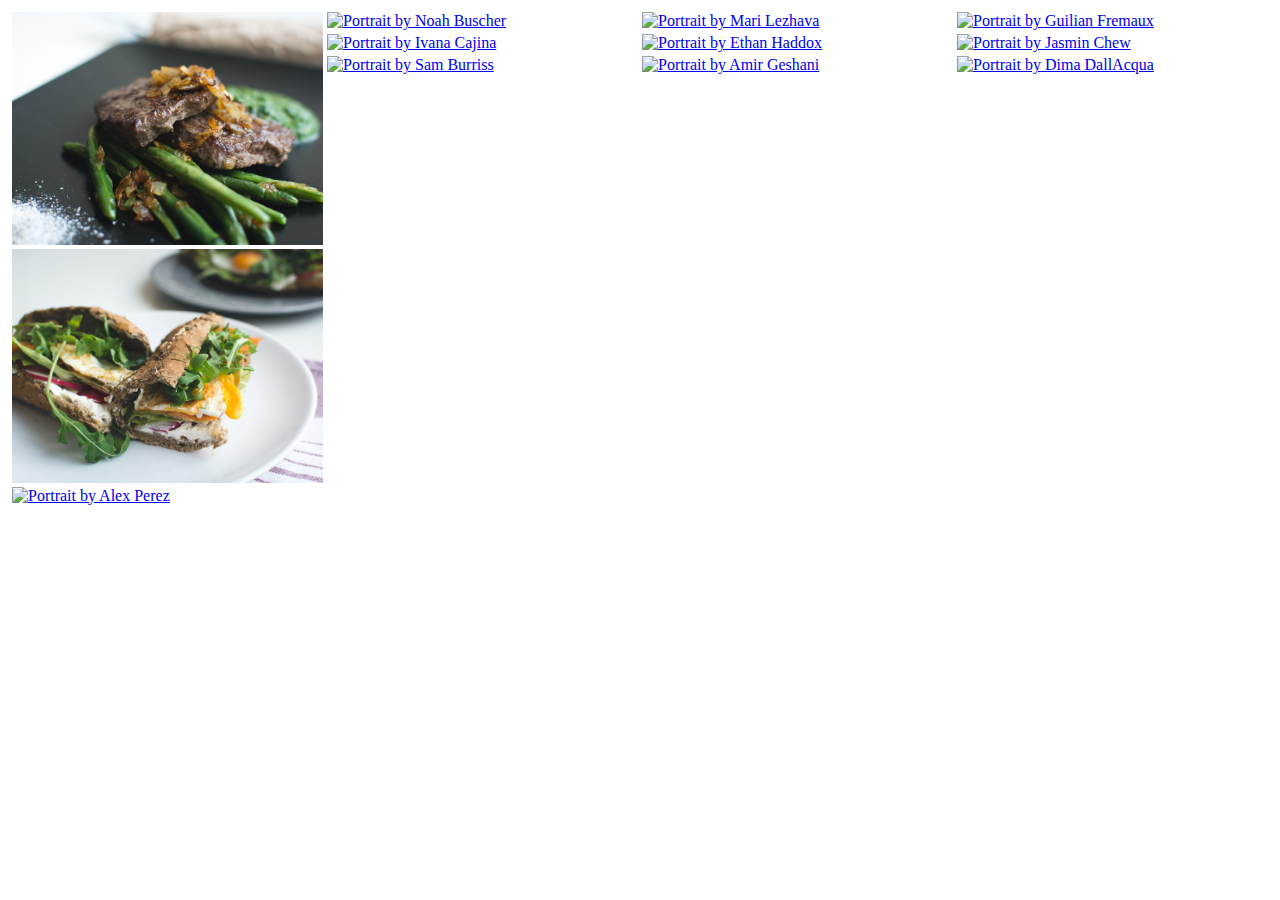
==== photogallery.html @ 9a4af3e6 "first" ====
<!DOCTYPE html>
<html lang="en">
<head>
    <link href="https://fonts.googleapis.com/css2?family=Raleway:wght@400&display=swap" rel="stylesheet">
    <link rel="stylesheet" href="css/photogallery.css">
    <meta charset="UTF-8">
    <meta http-equiv="X-UA-Compatible" content="IE=edge">
    <meta name="viewport" content="width=device-width, initial-scale=1.0">
    <title>Document</title>
</head>
<body>

    <div class="gallery">
        <div class="gallery__column">
            <a href="#" class="gallery__link">
                <figure class="gallery__thumb">
                    <img src="PHOTOS/1.jpeg" alt=".." class="gallery__image">
                </figure>
            </a>
    
            <a href="#" class="gallery__link">
                <figure class="gallery__thumb">
                    <img src="PHOTOS/2.jpeg" alt=".." class="gallery__image">
                </figure>
            </a>
    
            <a href="https://unsplash.com/@a2eorigins" target="_blank" class="gallery__link">
                <figure class="gallery__thumb">
                    <img src="https://source.unsplash.com/VLPLo-GtrIE/300x300" alt="Portrait by Alex Perez" class="gallery__image">
                </figure>
            </a>
        </div>
        
        <div class="gallery__column">
            <a href="https://unsplash.com/@noahbuscher" target="_blank" class="gallery__link">
                <figure class="gallery__thumb">
                    <img src="https://source.unsplash.com/AR7aumwKr2s/300x300" alt="Portrait by Noah Buscher" class="gallery__image">
                </figure>
            </a>
            
            <a href="https://unsplash.com/@von_co" target="_blank" class="gallery__link">
                <figure class="gallery__thumb">
                    <img src="https://source.unsplash.com/dnL6ZIpht2s/300x300" alt="Portrait by Ivana Cajina" class="gallery__image">
                </figure>
            </a>
    
            <a href="https://unsplash.com/@samburriss" target="_blank" class="gallery__link">
                <figure class="gallery__thumb">
                    <img src="https://source.unsplash.com/tV_1sC603zA/300x500" alt="Portrait by Sam Burriss" class="gallery__image">
                </figure>
            </a>
        </div>
        
        <div class="gallery__column">
            <a href="https://unsplash.com/@marilezhava" target="_blank" class="gallery__link">
                <figure class="gallery__thumb">
                    <img src="https://source.unsplash.com/Xm9-vA_bhm0/300x500" alt="Portrait by Mari Lezhava" class="gallery__image">
                </figure>
            </a>
            
            <a href="https://unsplash.com/@ethanhaddox" target="_blank" class="gallery__link">
                <figure class="gallery__thumb">
                    <img src="https://source.unsplash.com/NTjSR3zYpsY/300x300" alt="Portrait by Ethan Haddox" class="gallery__image">
                </figure>
            </a>
    
            <a href="https://unsplash.com/@mr_geshani" target="_blank" class="gallery__link">
                <figure class="gallery__thumb">
                    <img src="https://source.unsplash.com/2JH8d3ChNec/300x300" alt="Portrait by Amir Geshani" class="gallery__image">
                </figure>
            </a>
        </div>
        
        <div class="gallery__column">
            <a href="https://unsplash.com/@frxgui" target="_blank" class="gallery__link">
                <figure class="gallery__thumb">
                    <img src="https://source.unsplash.com/FQhLLehm4dk/300x300" alt="Portrait by Guilian Fremaux" class="gallery__image">
                </figure>
            </a>
    
            <a href="https://unsplash.com/@majestical_jasmin" target="_blank" class="gallery__link">
                <figure class="gallery__thumb">
                    <img src="https://source.unsplash.com/OQd9zONSx7s/300x300" alt="Portrait by Jasmin Chew" class="gallery__image">
                </figure>
            </a>
            
            <a href="https://unsplash.com/@dimadallacqua" target="_blank" class="gallery__link">
                <figure class="gallery__thumb">
                    <img src="https://source.unsplash.com/XZkEhowjx8k/300x500" alt="Portrait by Dima DallAcqua" class="gallery__image">
                </figure>
            </a>
        </div>
    </div>
</body>
</html>
---- css/photogallery.css ----
.gallery {
	display: flex;
	padding: 2px;
	transition: .3s;
}
.gallery:hover gallery__image{
	filter: grayscale(1);
}
/* .gallery__image:hover{
	filter: grayscale();
} */
.gallery__column {
		display: flex;
		flex-direction: column;
		width: 25%;
}
.gallery__image {
    display: block;
    width: 100%;
    transition: .3s;
}   
.gallery__image:hover {
    transform: scale(1.1);
    }
.gallery__thumb {
	position: relative;
    margin: 2px;

}
.gallery__link {
    margin: 2px;
    overflow: hidden;
}
.gallery__link{
    padding: 0%;
    margin: 0%;
}
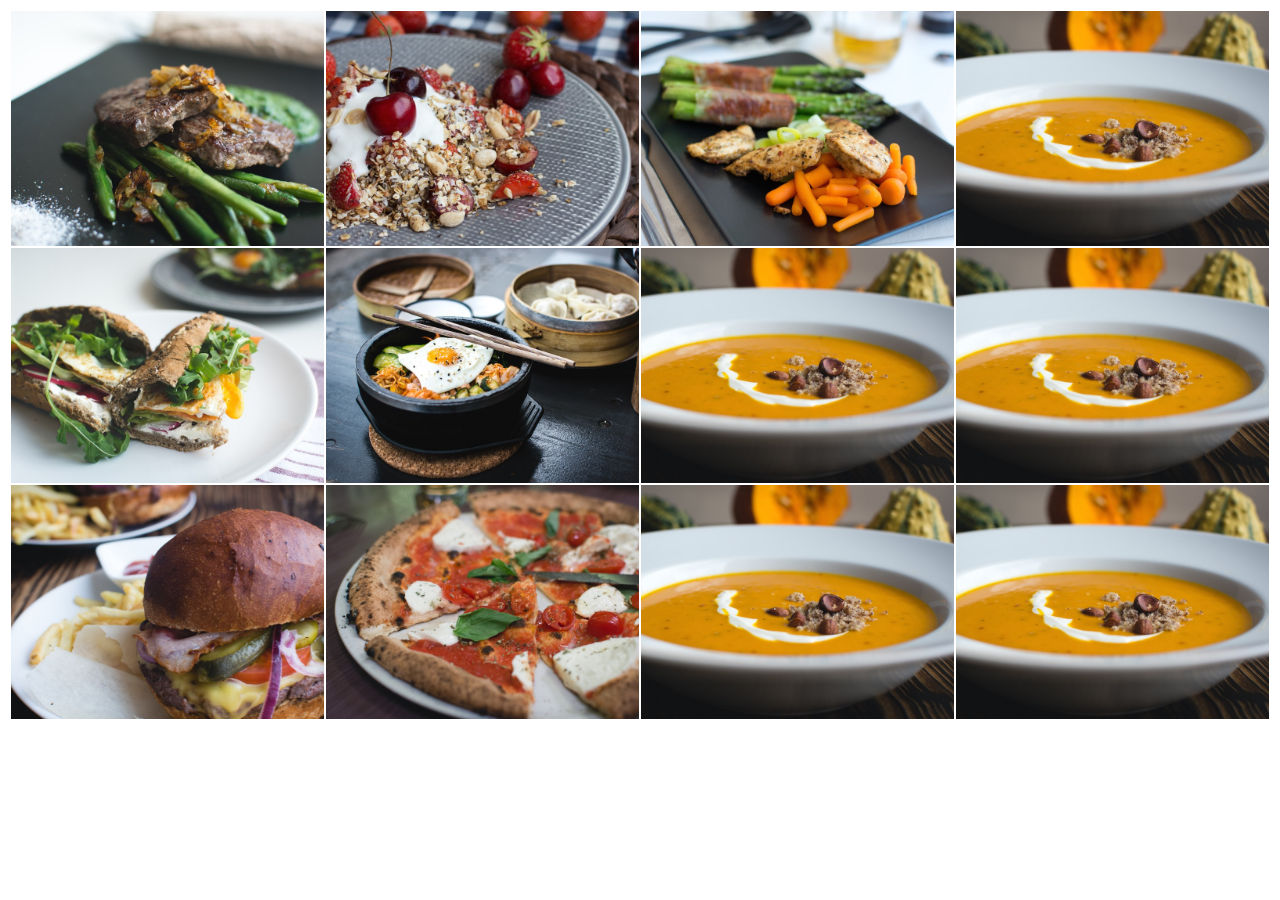
==== commit 68e3e2e8: "second" ====
--- a/photogallery.html
+++ b/photogallery.html
@@ -24,69 +24,69 @@
                 </figure>
             </a>
     
-            <a href="https://unsplash.com/@a2eorigins" target="_blank" class="gallery__link">
+            <a href="#" class="gallery__link">
                 <figure class="gallery__thumb">
-                    <img src="https://source.unsplash.com/VLPLo-GtrIE/300x300" alt="Portrait by Alex Perez" class="gallery__image">
+                    <img src="PHOTOS/3.jpeg" alt=".." class="gallery__image">
                 </figure>
             </a>
         </div>
         
         <div class="gallery__column">
-            <a href="https://unsplash.com/@noahbuscher" target="_blank" class="gallery__link">
+            <a href="#" class="gallery__link">
                 <figure class="gallery__thumb">
-                    <img src="https://source.unsplash.com/AR7aumwKr2s/300x300" alt="Portrait by Noah Buscher" class="gallery__image">
+                    <img src="PHOTOS/4.jpeg" alt=".." class="gallery__image">
                 </figure>
             </a>
             
-            <a href="https://unsplash.com/@von_co" target="_blank" class="gallery__link">
+            <a href="#" class="gallery__link">
                 <figure class="gallery__thumb">
-                    <img src="https://source.unsplash.com/dnL6ZIpht2s/300x300" alt="Portrait by Ivana Cajina" class="gallery__image">
+                    <img src="PHOTOS/5.jpeg" alt=".." class="gallery__image">
                 </figure>
             </a>
     
-            <a href="https://unsplash.com/@samburriss" target="_blank" class="gallery__link">
+            <a href="#" class="gallery__link">
                 <figure class="gallery__thumb">
-                    <img src="https://source.unsplash.com/tV_1sC603zA/300x500" alt="Portrait by Sam Burriss" class="gallery__image">
+                    <img src="PHOTOS/6.jpeg" alt=".." class="gallery__image">
                 </figure>
             </a>
         </div>
         
         <div class="gallery__column">
-            <a href="https://unsplash.com/@marilezhava" target="_blank" class="gallery__link">
+            <a href="#" class="gallery__link">
                 <figure class="gallery__thumb">
-                    <img src="https://source.unsplash.com/Xm9-vA_bhm0/300x500" alt="Portrait by Mari Lezhava" class="gallery__image">
+                    <img src="PHOTOS/7.jpeg" alt=".." class="gallery__image">
                 </figure>
             </a>
             
-            <a href="https://unsplash.com/@ethanhaddox" target="_blank" class="gallery__link">
+            <a href="#" class="gallery__link">
                 <figure class="gallery__thumb">
-                    <img src="https://source.unsplash.com/NTjSR3zYpsY/300x300" alt="Portrait by Ethan Haddox" class="gallery__image">
+                    <img src="PHOTOS/8.jpeg" alt=".." class="gallery__image">
                 </figure>
             </a>
     
-            <a href="https://unsplash.com/@mr_geshani" target="_blank" class="gallery__link">
+            <a href="#" class="gallery__link">
                 <figure class="gallery__thumb">
-                    <img src="https://source.unsplash.com/2JH8d3ChNec/300x300" alt="Portrait by Amir Geshani" class="gallery__image">
+                    <img src="PHOTOS/8.jpeg" alt=".." class="gallery__image">
                 </figure>
             </a>
         </div>
         
         <div class="gallery__column">
-            <a href="https://unsplash.com/@frxgui" target="_blank" class="gallery__link">
+            <a href="#" class="gallery__link">
                 <figure class="gallery__thumb">
-                    <img src="https://source.unsplash.com/FQhLLehm4dk/300x300" alt="Portrait by Guilian Fremaux" class="gallery__image">
+                    <img src="PHOTOS/8.jpeg" alt=".." class="gallery__image">
                 </figure>
             </a>
     
-            <a href="https://unsplash.com/@majestical_jasmin" target="_blank" class="gallery__link">
+            <a href="#" class="gallery__link">
                 <figure class="gallery__thumb">
-                    <img src="https://source.unsplash.com/OQd9zONSx7s/300x300" alt="Portrait by Jasmin Chew" class="gallery__image">
+                    <img src="PHOTOS/8.jpeg" alt=".." class="gallery__image">
                 </figure>
             </a>
             
-            <a href="https://unsplash.com/@dimadallacqua" target="_blank" class="gallery__link">
+            <a href="#" class="gallery__link">
                 <figure class="gallery__thumb">
-                    <img src="https://source.unsplash.com/XZkEhowjx8k/300x500" alt="Portrait by Dima DallAcqua" class="gallery__image">
+                    <img src="PHOTOS/8.jpeg" alt=".." class="gallery__image">
                 </figure>
             </a>
         </div>
--- a/css/photogallery.css
+++ b/css/photogallery.css
@@ -24,7 +24,7 @@
     }
 .gallery__thumb {
 	position: relative;
-    margin: 2px;
+    margin: 1px;
 
 }
 .gallery__link {
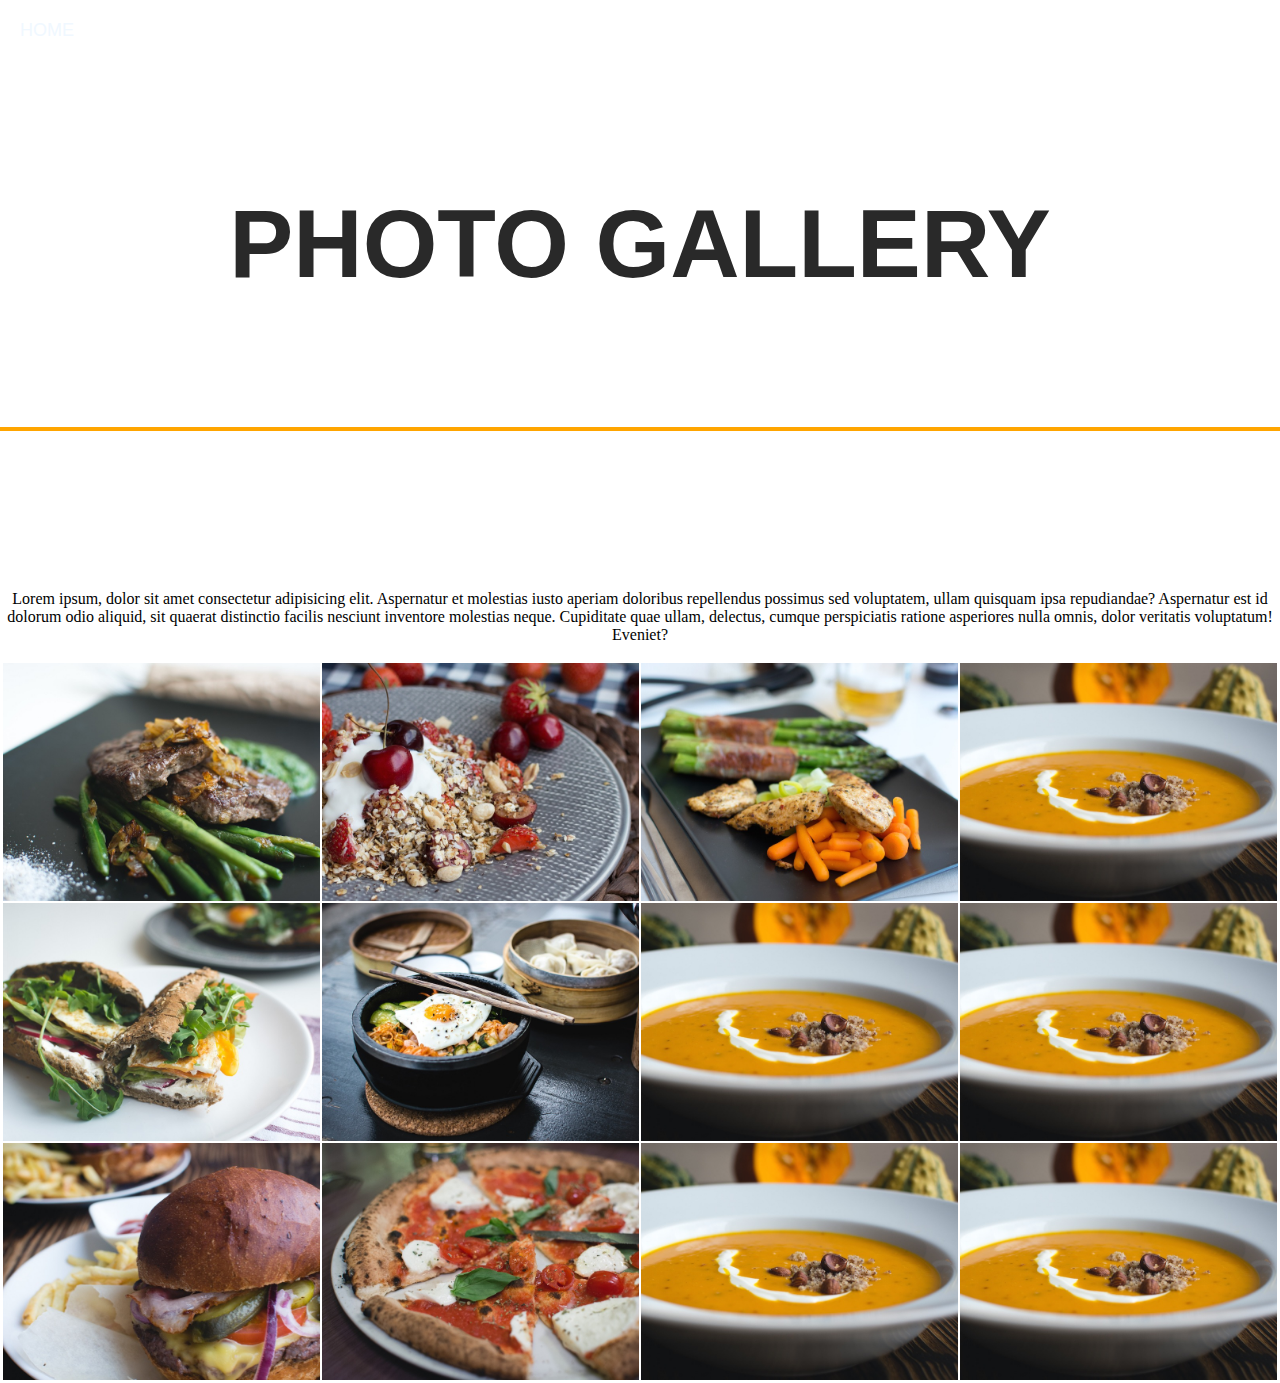
==== commit 619109cd: "third" ====
--- a/photogallery.html
+++ b/photogallery.html
@@ -1,7 +1,6 @@
 <!DOCTYPE html>
 <html lang="en">
 <head>
-    <link href="https://fonts.googleapis.com/css2?family=Raleway:wght@400&display=swap" rel="stylesheet">
     <link rel="stylesheet" href="css/photogallery.css">
     <meta charset="UTF-8">
     <meta http-equiv="X-UA-Compatible" content="IE=edge">
@@ -9,7 +8,22 @@
     <title>Document</title>
 </head>
 <body>
+<!----------------------------------- header ------------------------------------->
+<header>
+    <div class="return"><a href="" class="button" type="button">HOME</a></div>
+    <center><div class="heading"><h1>PHOTO GALLERY</h1></div></center>
+</header>
 
+<!------------------------------------ small para  -------------------------------->
+<center>
+<p>
+    Lorem ipsum, dolor sit amet consectetur adipisicing elit. Aspernatur et molestias iusto aperiam doloribus repellendus possimus sed voluptatem, ullam quisquam ipsa repudiandae? Aspernatur est id dolorum odio aliquid, sit quaerat distinctio facilis nesciunt inventore molestias neque. Cupiditate quae ullam, delectus, cumque perspiciatis ratione asperiores nulla omnis, dolor veritatis voluptatum! Eveniet?
+</p>
+</center>
+
+
+
+<!---------------------------------- photo flex ----------------------------------->
     <div class="gallery">
         <div class="gallery__column">
             <a href="#" class="gallery__link">
--- a/css/photogallery.css
+++ b/css/photogallery.css
@@ -1,14 +1,57 @@
+body{
+    background-color: rgb(255, 255, 255);
+    margin: 0%;
+}
+header{
+    background-image: url(https://images.pexels.com/photos/3756523/pexels-photo-3756523.jpeg?auto=compress&cs=tinysrgb&w=1260&h=750&dpr=1);
+    background-size: cover;
+    background-repeat: no-repeat;
+    background-attachment: fixed;
+    height: 60vh;
+    margin-bottom: 50px;
+    overflow: hidden;
+}
+.return
+{   
+    font-family: 'Lato', 'Arial', sans-serif;
+    /* margin: 20px; */
+    padding: 20px;
+    font-size: 18px;
+    text-align: center;
+    width: 45px;
+    color: white;
+}
+.return a{
+    color: aliceblue;
+    text-decoration: none;
+}
+.return a:hover{
+    border-bottom: solid 1px white;
+}
+.heading{
+    color: rgb(41, 41, 41);
+    background-color: rgba(255, 255, 255, 0.473);
+    overflow: hidden;
+    font-size: 48px;
+    padding: 10%;
+    margin: 0%;
+    border-bottom: solid 4px orange;
+    width: 80%;
+}
+center{
+    margin: 0%;
+}
+/* --------------------------gallery --------------------------*/
 .gallery {
 	display: flex;
 	padding: 2px;
 	transition: .3s;
+    
 }
-.gallery:hover gallery__image{
-	filter: grayscale(1);
+.gallery__image:hover{
+	filter: saturate(1.5);
 }
-/* .gallery__image:hover{
-	filter: grayscale();
-} */
+
 .gallery__column {
 		display: flex;
 		flex-direction: column;
@@ -36,4 +79,8 @@
     margin: 0%;
 }
 
+h1 {
+    font-family: 'Lato', 'Arial';
+    margin: 0%;
+}
 
